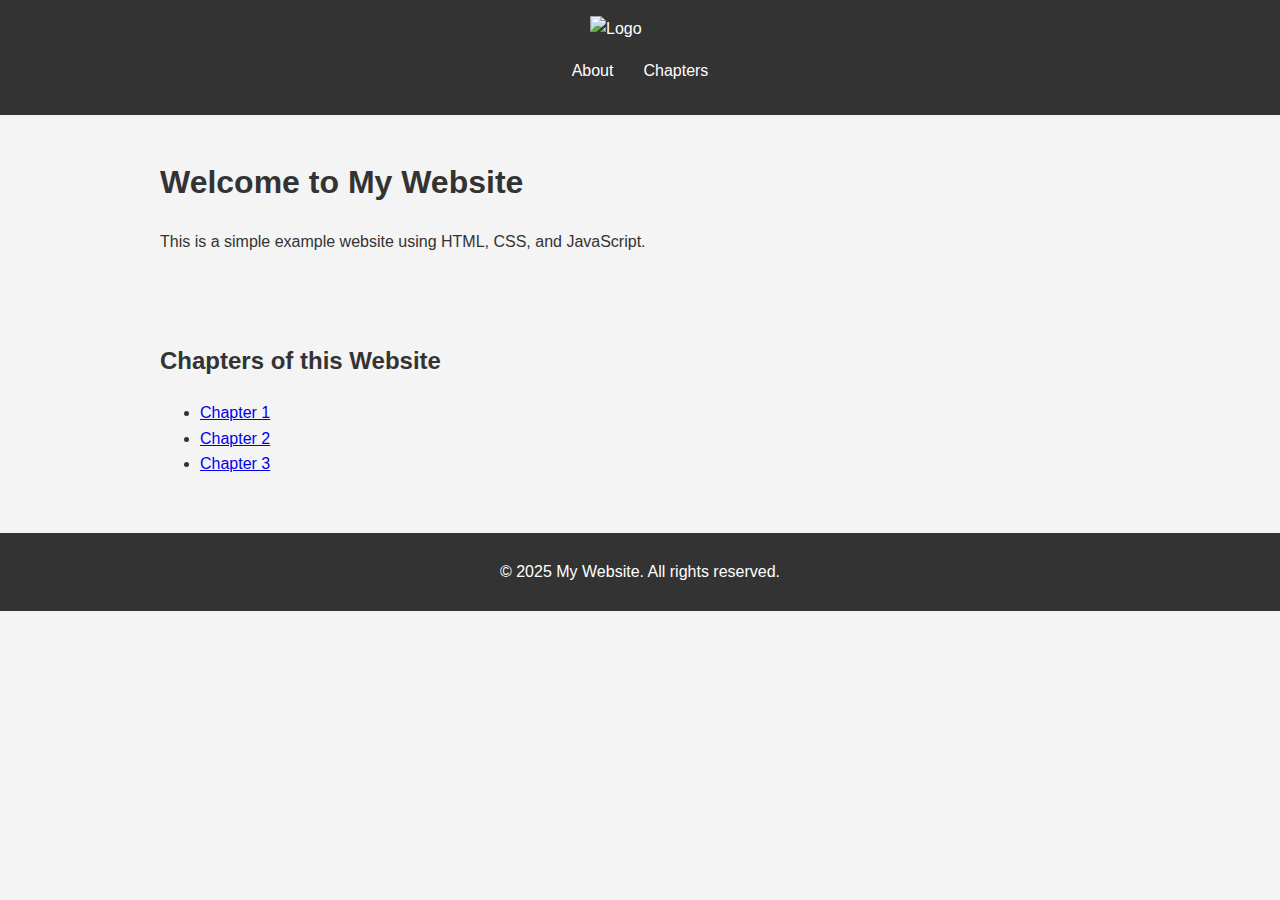
==== index.html @ de49194b "made some comments" ====
<!DOCTYPE html>

<html lang="en">
<head>
    <meta charset="UTF-8">
    <meta name="viewport" content="width=device-width, initial-scale=1.0">
    <title>Simple Website</title>
    <link rel="stylesheet" href="style.css">
</head>
<body>
    <header>
        <nav>
            <img src="" alt="Logo" class="logo">
            <ul class="nav-links">
                <li><a href="#about">About</a></li>
                <li><a href="#chapters">Chapters</a></li>
            </ul>
        </nav>
    </header>
    <main>
        <section id="about">
            <h1 class="marginLeft">Welcome to My Website</h1>
            <p class="marginLeft">This is a simple example website using HTML, CSS, and JavaScript.</p>
            <br>
            <br>
        </section>
        <section id="chapters">
            <h2 class="marginLeft">Chapters of this Website</h2>
                        <ul class="chapter-links">
                            <li class="li"><a href="#chapter1">Chapter 1</a></li>
                            <li class="li"><a href="#chapter2">Chapter 2</a></li>
                            <li class="li"><a href="#chapter3">Chapter 3</a></li>
                        </ul>
        </section>
        <section>

            <!-- Actual information, Images, maybe restyle this Website to make a better mockup for the specific theme surrounding it -->

        </section>
    </main>
    <footer>
        <p>&copy; 2025 My Website. All rights reserved.</p>
    </footer>
    <script src="script.js"></script>
</body>
</html>
---- style.css ----
body {
    font-family: Arial, sans-serif;
    margin: 0;
    padding: 0;
    line-height: 1.6;
    background-color: #f4f4f4;
    color: #333;
}

header {
    background: #333;
    color: #fff;
    padding: 1rem 0;
}

.nav-links {
    list-style: none;
    display: flex;
    justify-content: center;
    padding: 0;
}

.li  {
    text-margin: 100px;
}

.nav-links li {
    margin: 0 15px;
}

.nav-links a {
    color: #fff;
    text-decoration: none;
}

.chapter-links li {
    margin-left: 140px;
}

.logo {
    display: block;
    margin: 0 auto;
    max-width: 100px;
}

main {
    padding: 20px;
}

.alignCenter {
    margin-bottom: 20px;
    text-align: center;
}

.marginLeft {
    margin-left: 140px
}

footer {
    text-align: center;
    background: #333;
    color: #fff;
    padding: 10px 0;
    margin-top: 20px;
}
.table {
    margin-left: 170px; /* Offset the table */
}
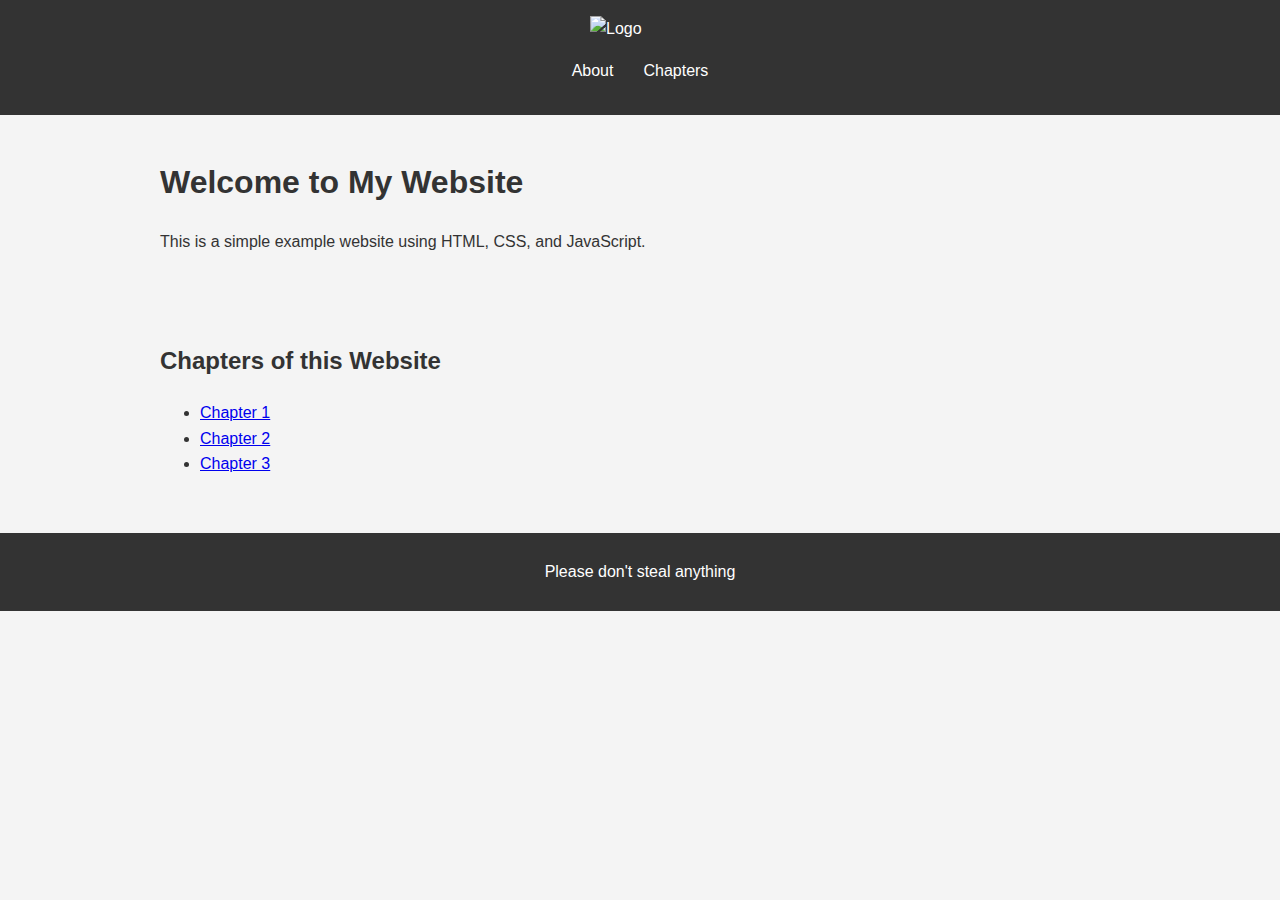
==== commit 9fa7b05f: "Update index.html" ====
--- a/index.html
+++ b/index.html
@@ -39,7 +39,7 @@
         </section>
     </main>
     <footer>
-        <p>&copy; 2025 My Website. All rights reserved.</p>
+        <p>Please don't steal anything</p>
     </footer>
     <script src="script.js"></script>
 </body>
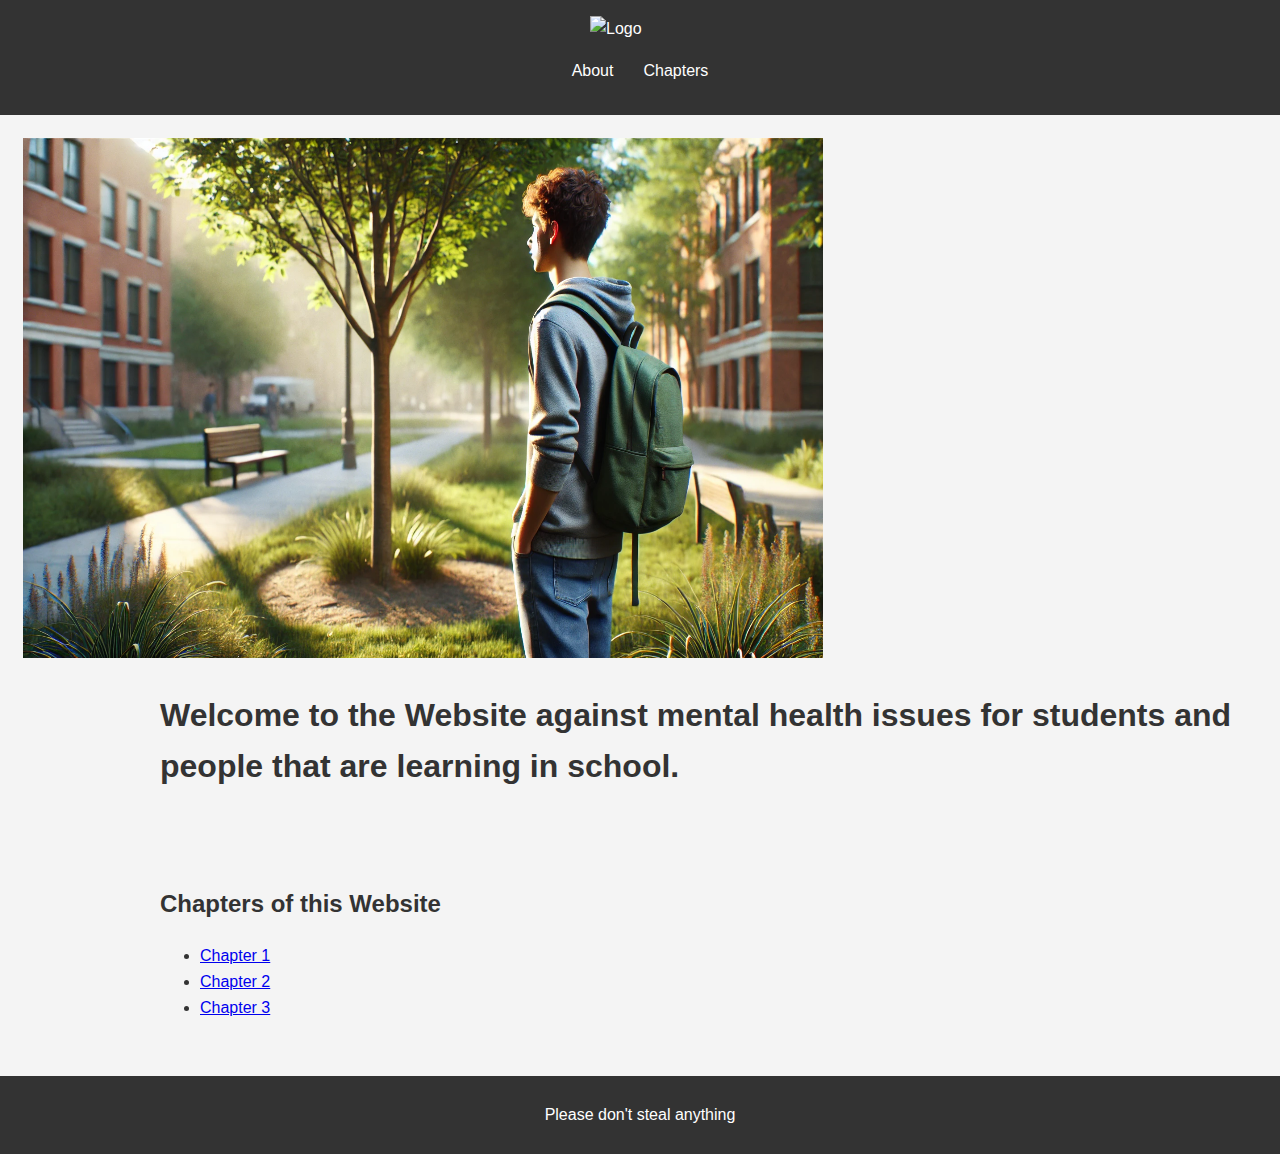
==== commit d1ca7396: "Add files via upload" ====
--- a/index.html
+++ b/index.html
@@ -19,8 +19,12 @@
     </header>
     <main>
         <section id="about">
-            <h1 class="marginLeft">Welcome to My Website</h1>
-            <p class="marginLeft">This is a simple example website using HTML, CSS, and JavaScript.</p>
+            <table>
+                <tr>
+                    <td class="alignCenter"><img src="images\BoyOutside.png" width="800" height="520"></td>
+                    </tr>
+            </table>
+            <h1 class="marginLeft">Welcome to the Website against mental health issues for students and people that are learning in school.</h1>
             <br>
             <br>
         </section>
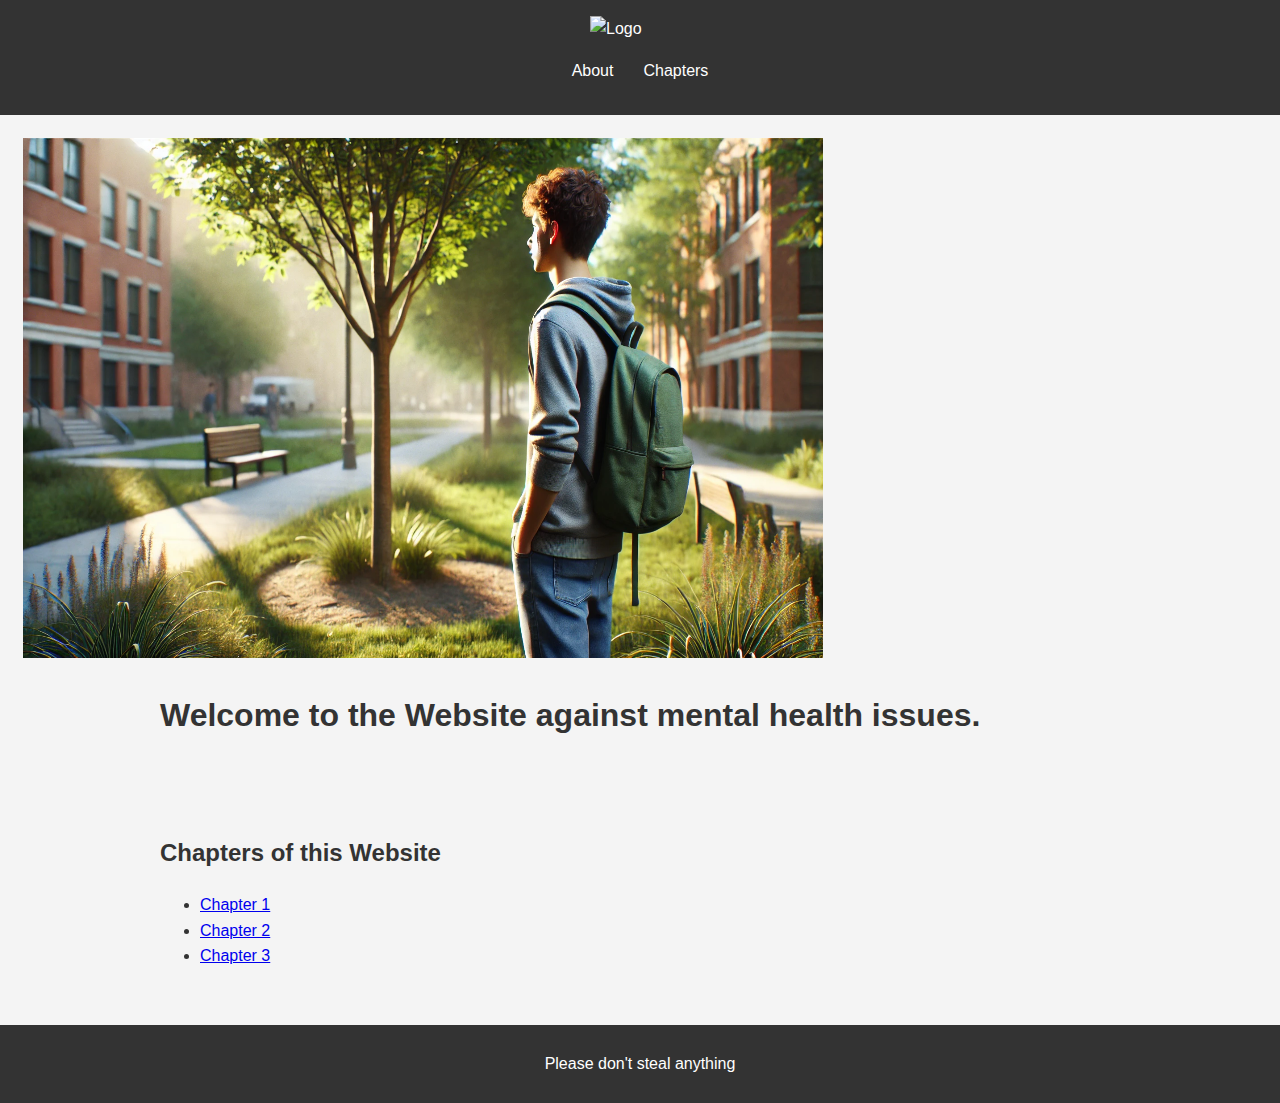
==== commit e2717d4c: "Update index.html" ====
--- a/index.html
+++ b/index.html
@@ -24,7 +24,7 @@
                     <td class="alignCenter"><img src="images\BoyOutside.png" width="800" height="520"></td>
                     </tr>
             </table>
-            <h1 class="marginLeft">Welcome to the Website against mental health issues for students and people that are learning in school.</h1>
+            <h1 class="marginLeft">Welcome to the Website against mental health issues.</h1>
             <br>
             <br>
         </section>
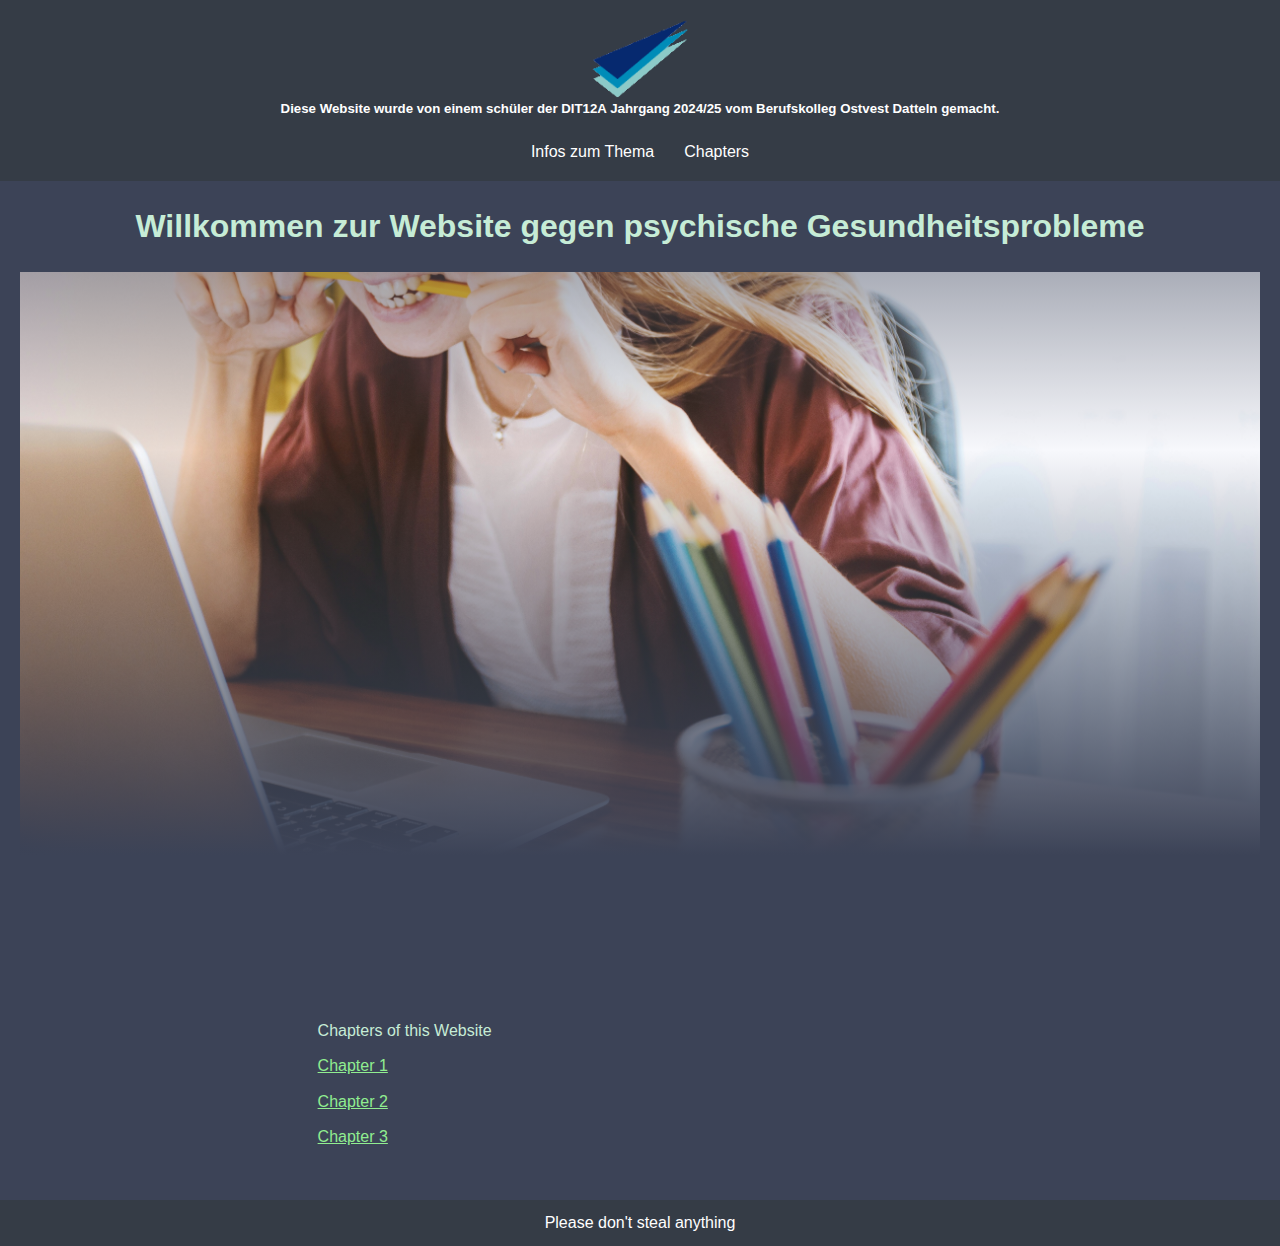
==== commit 1f9532ef: "commit changes" ====
--- a/index.html
+++ b/index.html
@@ -1,50 +1,46 @@
-<!DOCTYPE html>
-
-<html lang="en">
-<head>
-    <meta charset="UTF-8">
-    <meta name="viewport" content="width=device-width, initial-scale=1.0">
-    <title>Simple Website</title>
-    <link rel="stylesheet" href="style.css">
-</head>
-<body>
-    <header>
-        <nav>
-            <img src="" alt="Logo" class="logo">
-            <ul class="nav-links">
-                <li><a href="#about">About</a></li>
-                <li><a href="#chapters">Chapters</a></li>
-            </ul>
-        </nav>
-    </header>
-    <main>
-        <section id="about">
-            <table>
-                <tr>
-                    <td class="alignCenter"><img src="images\BoyOutside.png" width="800" height="520"></td>
-                    </tr>
-            </table>
-            <h1 class="marginLeft">Welcome to the Website against mental health issues.</h1>
-            <br>
-            <br>
-        </section>
-        <section id="chapters">
-            <h2 class="marginLeft">Chapters of this Website</h2>
-                        <ul class="chapter-links">
-                            <li class="li"><a href="#chapter1">Chapter 1</a></li>
-                            <li class="li"><a href="#chapter2">Chapter 2</a></li>
-                            <li class="li"><a href="#chapter3">Chapter 3</a></li>
-                        </ul>
-        </section>
-        <section>
-
-            <!-- Actual information, Images, maybe restyle this Website to make a better mockup for the specific theme surrounding it -->
-
-        </section>
-    </main>
-    <footer>
-        <p>Please don't steal anything</p>
-    </footer>
-    <script src="script.js"></script>
-</body>
-</html>
+<!DOCTYPE html>
+
+<html lang="en" >
+<head>
+    <meta charset="UTF-8">
+    <meta name="viewport" content="width=device-width, initial-scale=1.0">
+    <title>Simple Website</title>
+    <link rel="stylesheet" href="style.css">
+</head>
+<body class="backgroundColor">
+    <header class="backgroundColorBeta">
+        <nav>
+            <img src="images/Bko logo.png" alt="Logo" class="logo">
+            <h5 class="alignCenter">Diese Website wurde von einem schüler der DIT12A Jahrgang 2024/25 vom Berufskolleg Ostvest Datteln gemacht.</h5>
+            <ul class="nav-links">
+                <li><a href="#about">Infos zum Thema</a></li>
+                <li><a href="#chapters">Chapters</a></li>
+            </ul>
+        </nav>
+    </header>
+    <main>
+
+        <h1 class="alignCenter generalTextColor">Willkommen zur Website gegen psychische Gesundheitsprobleme</h1>
+        <section class="image-section" id="about">
+            
+          </section>
+         
+        <section>
+            <table class="inner-content" id="chapters"> 
+                <p class="marginLeft generalTextColor"><br>Chapters of this Website</p>
+                <ul class="chapter-links marginLeft">
+                  <li class="li"><a href="#chapter1">Chapter 1</a></li>
+                  <li class="li"><a href="#chapter2">Chapter 2</a></li>
+                  <li class="li"><a href="#chapter3">Chapter 3</a></li>
+                </ul>
+              </table>
+            <!-- Actual information, Images, maybe restyle this Website to make a better mockup for the specific theme surrounding it -->
+
+        </section>
+    </main>
+    <footer class="backgroundColorBeta">
+        <p>Please don't steal anything</p>
+    </footer>
+    <script src="script.js"></script>
+</body>
+</html>
--- a/style.css
+++ b/style.css
@@ -1,68 +1,124 @@
-body {
-    font-family: Arial, sans-serif;
-    margin: 0;
-    padding: 0;
-    line-height: 1.6;
-    background-color: #f4f4f4;
-    color: #333;
-}
-
-header {
-    background: #333;
-    color: #fff;
-    padding: 1rem 0;
-}
-
-.nav-links {
-    list-style: none;
-    display: flex;
-    justify-content: center;
-    padding: 0;
-}
-
-.li  {
-    text-margin: 100px;
-}
-
-.nav-links li {
-    margin: 0 15px;
-}
-
-.nav-links a {
-    color: #fff;
-    text-decoration: none;
-}
-
-.chapter-links li {
-    margin-left: 140px;
-}
-
-.logo {
-    display: block;
-    margin: 0 auto;
-    max-width: 100px;
-}
-
-main {
-    padding: 20px;
-}
-
-.alignCenter {
-    margin-bottom: 20px;
-    text-align: center;
-}
-
-.marginLeft {
-    margin-left: 140px
-}
-
-footer {
-    text-align: center;
-    background: #333;
-    color: #fff;
-    padding: 10px 0;
-    margin-top: 20px;
-}
-.table {
-    margin-left: 170px; /* Offset the table */
-}
+
+* {
+    margin: 0;
+    padding: 0;
+    box-sizing: border-box;
+  }
+
+
+
+body {
+    font-family: Arial, sans-serif;
+    margin: 0;
+    padding: 0;
+    line-height: 1.6;
+    background-color: #f4f4f4;
+    color: #333;
+}
+
+header {
+    background: #333;
+    color: #fff;
+    padding: 1rem 0;
+}
+
+.image-section {
+    background-image: linear-gradient(to top, rgba(60, 67, 87, 1)5%, rgba(60, 67, 87, 0)50%),linear-gradient(to bottom, rgba(60, 67, 87, 1)2%, rgba(60, 67, 87, 0)50%), url('images/jeshoots-com--2vD8lIhdnw-unsplash.jpg');
+    background-size: cover; /* Ensures the image covers the entire section */
+    background-position: center -10%; /* Keeps the image centered */
+    background-attachment: fixed; /* Creates a parallax effect */
+    background-repeat: no-repeat;
+    overflow: hidden;
+    height: 80vh; /* Full viewport height */
+    margin: 0;
+    display: flex; /* Optional: for centering content */
+    flex-direction: column;
+    /* align-items: center; /*Optional: vertical centering */
+    justify-content: baseline;
+  }
+
+
+  
+.nav-links {
+    list-style: none;
+    display: flex;
+    justify-content: center;
+    padding: 0;
+}
+
+.li  {
+    margin: 10px;
+}
+
+.nav-links li {
+    margin: 0 15px;
+}
+
+.nav-links a {
+    color: #fff;
+    text-decoration: none;
+}
+
+
+
+.logo {
+    display: block;
+    margin: 0 auto;
+    max-width: 100px;
+}
+
+main {
+    padding: 20px;
+}
+
+.alignCenter {
+    margin-bottom: 20px;
+    text-align: center;
+}
+
+.marginLeft {
+    margin-left: 24%
+}
+
+footer {
+    text-align: center;
+    background: #333;
+    color: #fff;
+    padding: 10px 0;
+    margin-top: 20px;
+}
+
+table {
+    width: 99%
+    
+}
+
+.backgroundColor{
+    background-color: #3c4357;
+}
+
+.backgroundColorBeta{
+    background-color: #353c46;
+}
+
+.generalTextColor{
+    color:rgb(198, 236, 214);
+}
+
+.inner-content {
+    text-align: center;
+}
+  
+.chapter-links {
+    list-style-type: none; /* Remove bullet points */
+    padding: 0;
+}
+  
+.chapter-links li {
+    margin: 10px 0; /* Add vertical spacing */
+}
+.chapter-links a {
+    color:lightgreen
+}
+
+
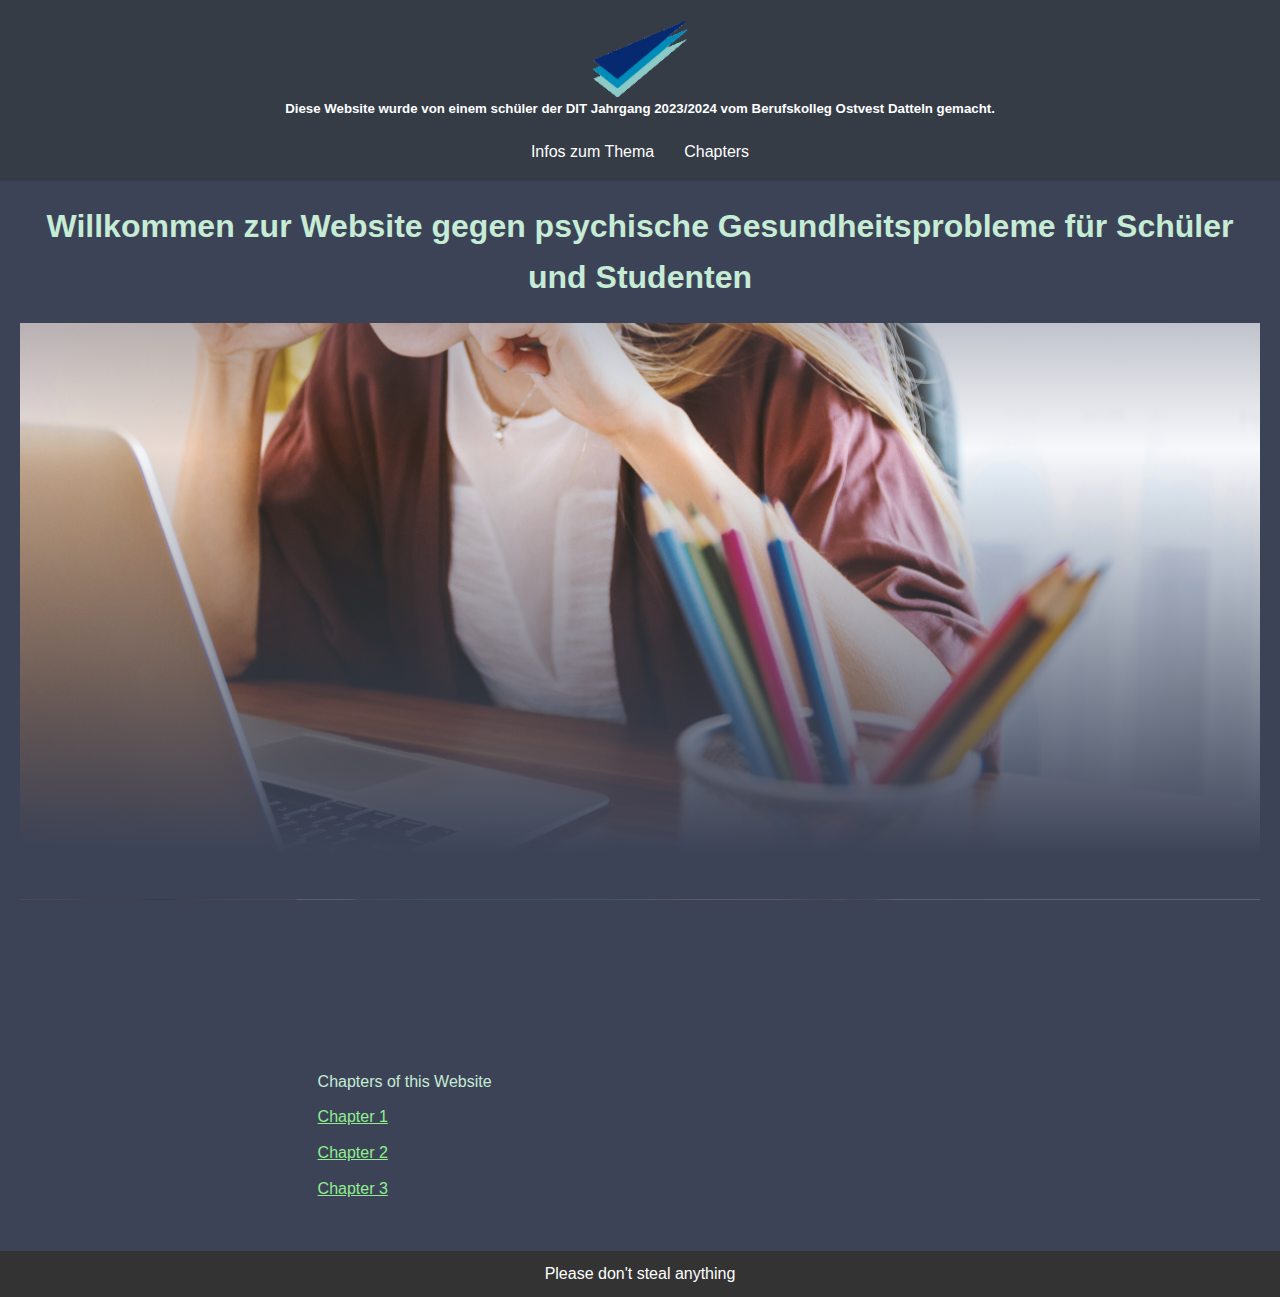
==== commit d303472a: "made some tweaks" ====
--- a/index.html
+++ b/index.html
@@ -1,17 +1,17 @@
 <!DOCTYPE html>
 
-<html lang="en" >
+<html lang="en">
 <head>
     <meta charset="UTF-8">
     <meta name="viewport" content="width=device-width, initial-scale=1.0">
     <title>Simple Website</title>
     <link rel="stylesheet" href="style.css">
 </head>
-<body class="backgroundColor">
-    <header class="backgroundColorBeta">
+<body>
+    <header>
         <nav>
             <img src="images/Bko logo.png" alt="Logo" class="logo">
-            <h5 class="alignCenter">Diese Website wurde von einem schüler der DIT12A Jahrgang 2024/25 vom Berufskolleg Ostvest Datteln gemacht.</h5>
+            <h5 class="alignCenter">Diese Website wurde von einem schüler der DIT Jahrgang 2023/2024 vom Berufskolleg Ostvest Datteln gemacht.</h5>
             <ul class="nav-links">
                 <li><a href="#about">Infos zum Thema</a></li>
                 <li><a href="#chapters">Chapters</a></li>
@@ -20,25 +20,27 @@
     </header>
     <main>
 
-        <h1 class="alignCenter generalTextColor">Willkommen zur Website gegen psychische Gesundheitsprobleme</h1>
+        <h1 class="alignCenter generalTextColor">Willkommen zur Website gegen psychische Gesundheitsprobleme für Schüler und Studenten</h1>
         <section class="image-section" id="about">
             
           </section>
          
         <section>
-            <table class="inner-content" id="chapters"> 
-                <p class="marginLeft generalTextColor"><br>Chapters of this Website</p>
-                <ul class="chapter-links marginLeft">
-                  <li class="li"><a href="#chapter1">Chapter 1</a></li>
-                  <li class="li"><a href="#chapter2">Chapter 2</a></li>
-                  <li class="li"><a href="#chapter3">Chapter 3</a></li>
-                </ul>
-              </table>
-            <!-- Actual information, Images, maybe restyle this Website to make a better mockup for the specific theme surrounding it -->
+            <div>
+                <table class="inner-content" id="chapters"> 
+                    <p class="marginLeft generalTextColor"><br>Chapters of this Website</p>
+                        <ul class="chapter-links marginLeft">
+                        <li class="li"><a href="#chapter1">Chapter 1</a></li>
+                        <li class="li"><a href="#chapter2">Chapter 2</a></li>
+                        <li class="li"><a href="#chapter3">Chapter 3</a></li>
+                    </ul>
+                </table>
+            </div>
+            <!-- polish and add a lot of info. Stylize-->
 
         </section>
     </main>
-    <footer class="backgroundColorBeta">
+    <footer>
         <p>Please don't steal anything</p>
     </footer>
     <script src="script.js"></script>
--- a/style.css
+++ b/style.css
@@ -1,4 +1,9 @@
 
+:root {
+    --bg-color: #3c4357;
+    --bg-colorBeta: #353c46;
+}
+    
 * {
     margin: 0;
     padding: 0;
@@ -6,20 +11,24 @@
   }
 
 
-
 body {
     font-family: Arial, sans-serif;
     margin: 0;
     padding: 0;
     line-height: 1.6;
-    background-color: #f4f4f4;
+    background-color: var(--bg-color);
     color: #333;
 }
 
 header {
     background: #333;
     color: #fff;
+    background-color: var(--bg-colorBeta);
     padding: 1rem 0;
+}
+
+footer {
+    background-color: var(--bg-colorBeta);
 }
 
 .image-section {
@@ -36,8 +45,6 @@
     /* align-items: center; /*Optional: vertical centering */
     justify-content: baseline;
   }
-
-
   
 .nav-links {
     list-style: none;
@@ -58,8 +65,6 @@
     color: #fff;
     text-decoration: none;
 }
-
-
 
 .logo {
     display: block;
@@ -93,14 +98,6 @@
     
 }
 
-.backgroundColor{
-    background-color: #3c4357;
-}
-
-.backgroundColorBeta{
-    background-color: #353c46;
-}
-
 .generalTextColor{
     color:rgb(198, 236, 214);
 }
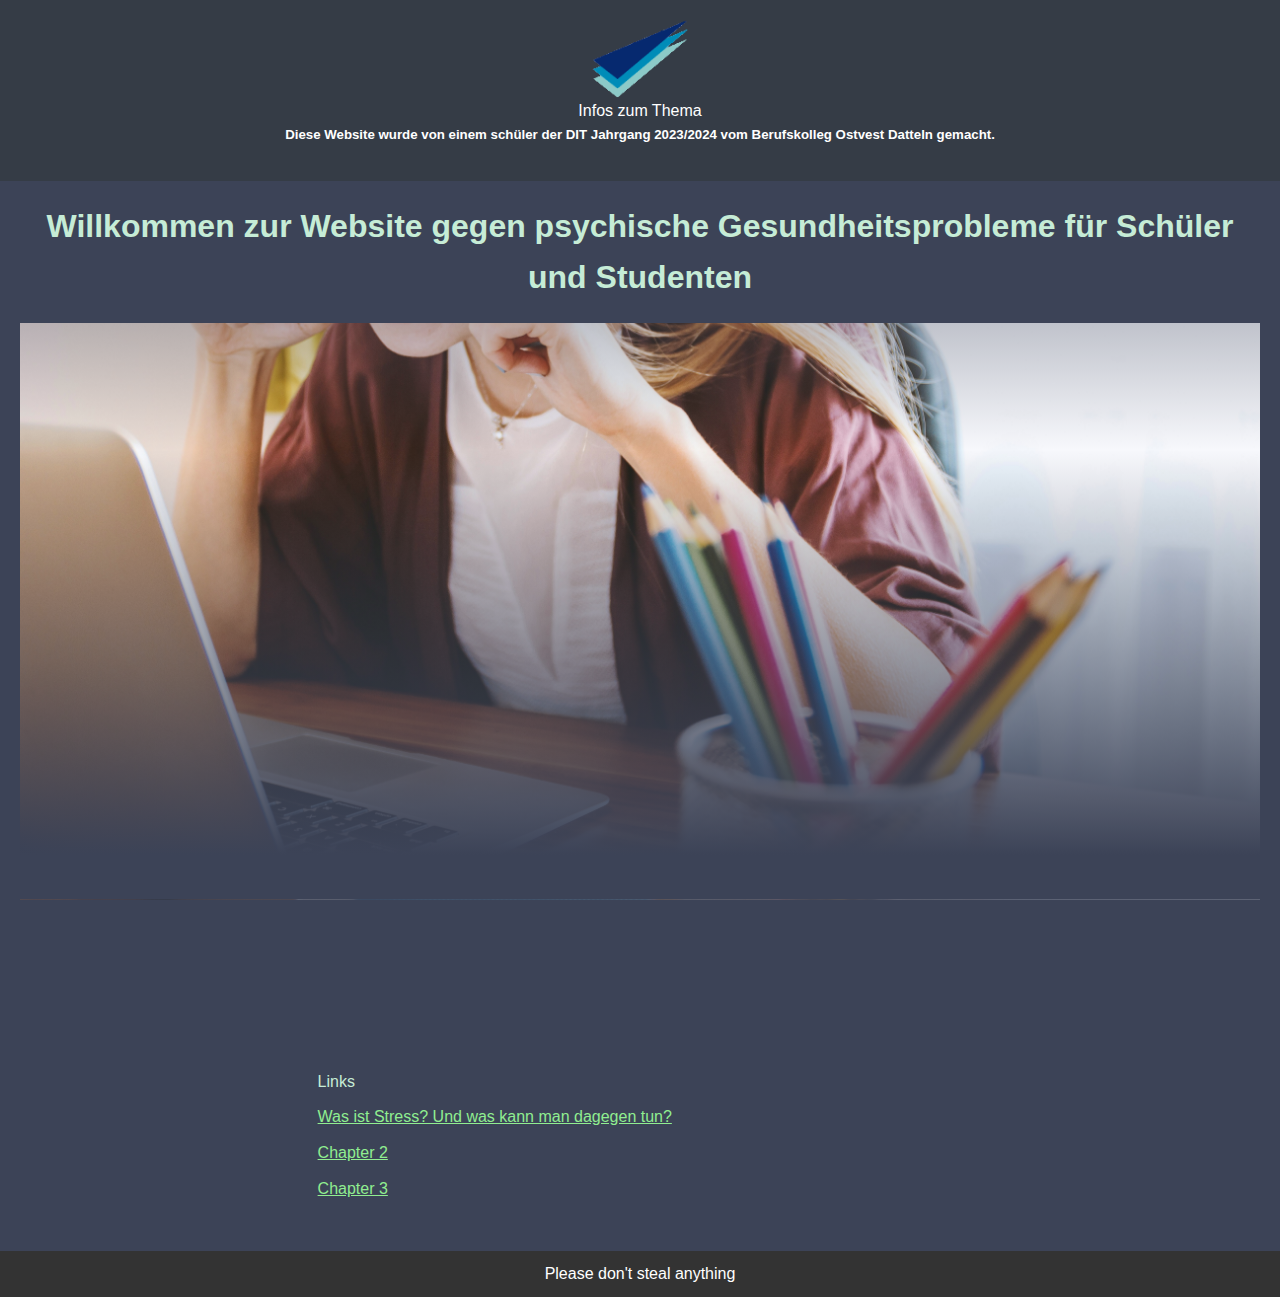
==== commit c16798a0: "Update index.html" ====
--- a/index.html
+++ b/index.html
@@ -8,41 +8,28 @@
     <link rel="stylesheet" href="style.css">
 </head>
 <body>
-    <header>
-        <nav>
-            <img src="images/Bko logo.png" alt="Logo" class="logo">
-            <h5 class="alignCenter">Diese Website wurde von einem schüler der DIT Jahrgang 2023/2024 vom Berufskolleg Ostvest Datteln gemacht.</h5>
-            <ul class="nav-links">
-                <li><a href="#about">Infos zum Thema</a></li>
-                <li><a href="#chapters">Chapters</a></li>
-            </ul>
-        </nav>
-    </header>
+    <header id="header"></header> <!-- loaded by "load-content.js" -->
     <main>
-
         <h1 class="alignCenter generalTextColor">Willkommen zur Website gegen psychische Gesundheitsprobleme für Schüler und Studenten</h1>
-        <section class="image-section" id="about">
+        <section class="image-section">
             
           </section>
          
         <section>
-            <div>
-                <table class="inner-content" id="chapters"> 
-                    <p class="marginLeft generalTextColor"><br>Chapters of this Website</p>
-                        <ul class="chapter-links marginLeft">
-                        <li class="li"><a href="#chapter1">Chapter 1</a></li>
+            <div id="about">
+                <p class="marginLeft generalTextColor"><br>Links</p>
+                    <ul class="chapter-links marginLeft">
+                        <li class="li"><a href="stress.html">Was ist Stress? Und was kann man dagegen tun?</a></li>
                         <li class="li"><a href="#chapter2">Chapter 2</a></li>
                         <li class="li"><a href="#chapter3">Chapter 3</a></li>
                     </ul>
-                </table>
             </div>
-            <!-- polish and add a lot of info. Stylize-->
+            
+            <!-- Polish & Stylize -->
 
         </section>
     </main>
-    <footer>
-        <p>Please don't steal anything</p>
-    </footer>
-    <script src="script.js"></script>
+    <footer id="footer"></footer> <!-- loaded by "load-content.js" -->
+    <script src="load-content.js"></script>
 </body>
 </html>
--- a/style.css
+++ b/style.css
@@ -2,6 +2,8 @@
 :root {
     --bg-color: #3c4357;
     --bg-colorBeta: #353c46;
+    --color: #fff;
+    --color2: #333;
 }
     
 * {
@@ -13,16 +15,15 @@
 
 body {
     font-family: Arial, sans-serif;
+    color: var(--color2);
+    background-color: var(--bg-color);
     margin: 0;
     padding: 0;
     line-height: 1.6;
-    background-color: var(--bg-color);
-    color: #333;
 }
 
 header {
-    background: #333;
-    color: #fff;
+    color: var(--color) !important;
     background-color: var(--bg-colorBeta);
     padding: 1rem 0;
 }
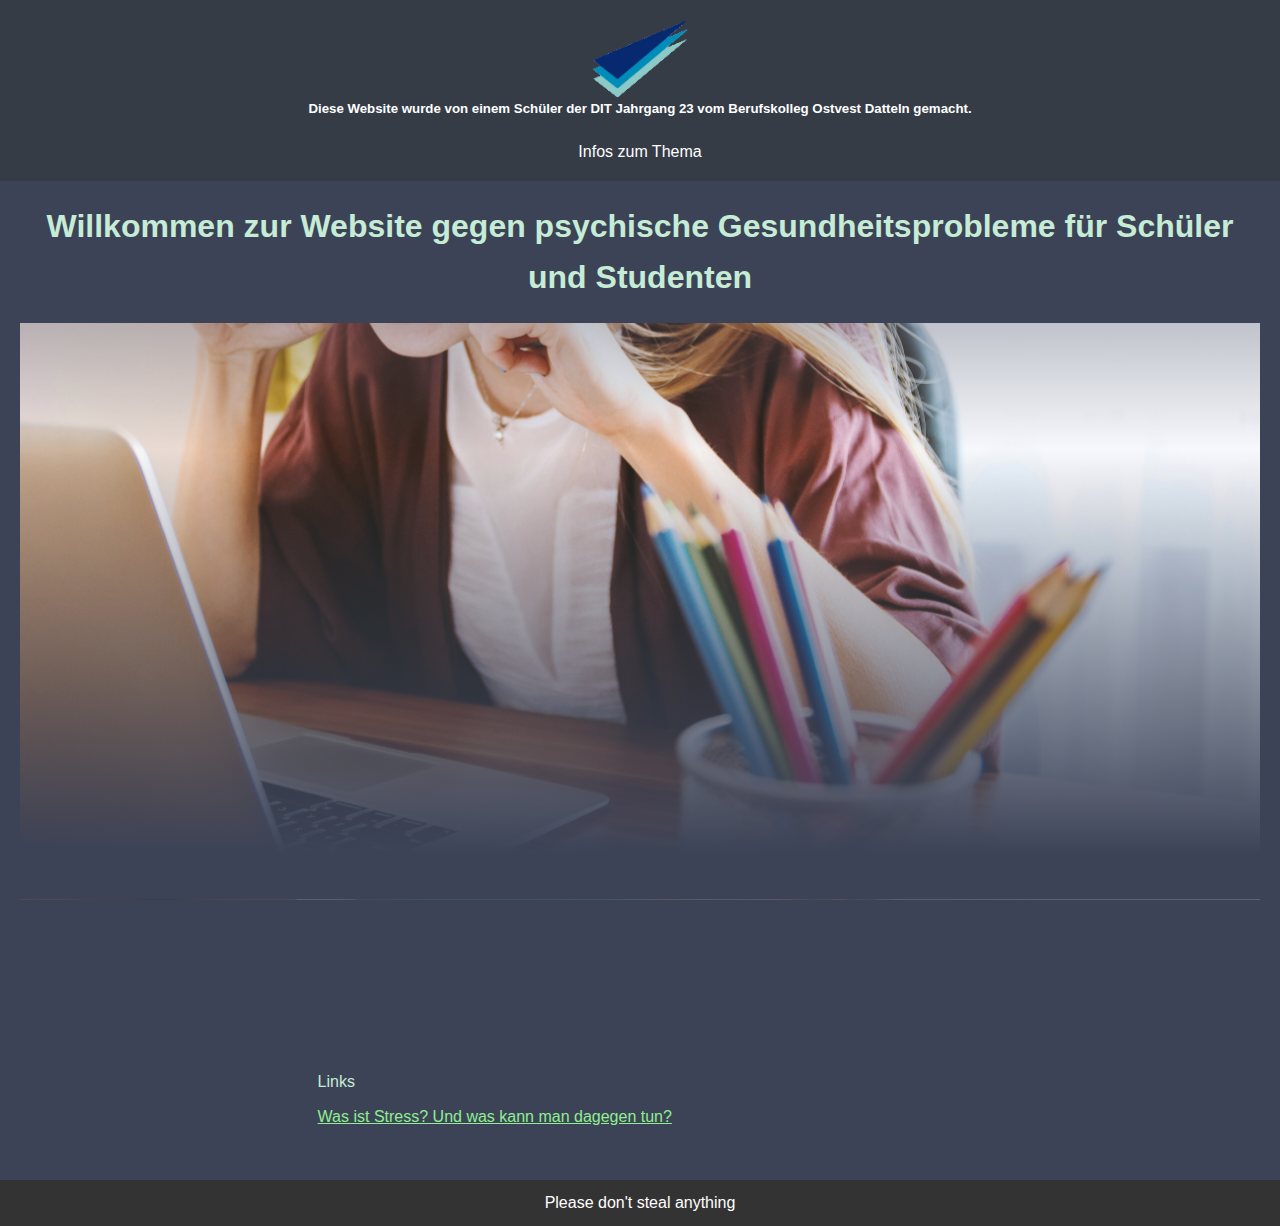
==== commit 9f910010: "Add files via upload" ====
--- a/index.html
+++ b/index.html
@@ -20,8 +20,8 @@
                 <p class="marginLeft generalTextColor"><br>Links</p>
                     <ul class="chapter-links marginLeft">
                         <li class="li"><a href="stress.html">Was ist Stress? Und was kann man dagegen tun?</a></li>
-                        <li class="li"><a href="#chapter2">Chapter 2</a></li>
-                        <li class="li"><a href="#chapter3">Chapter 3</a></li>
+                        <!-- <li class="li"><a href="#chapter2">Chapter 2</a></li>
+                             <li class="li"><a href="#chapter3">Chapter 3</a></li> noch nicht implementiert. -->
                     </ul>
             </div>
             
